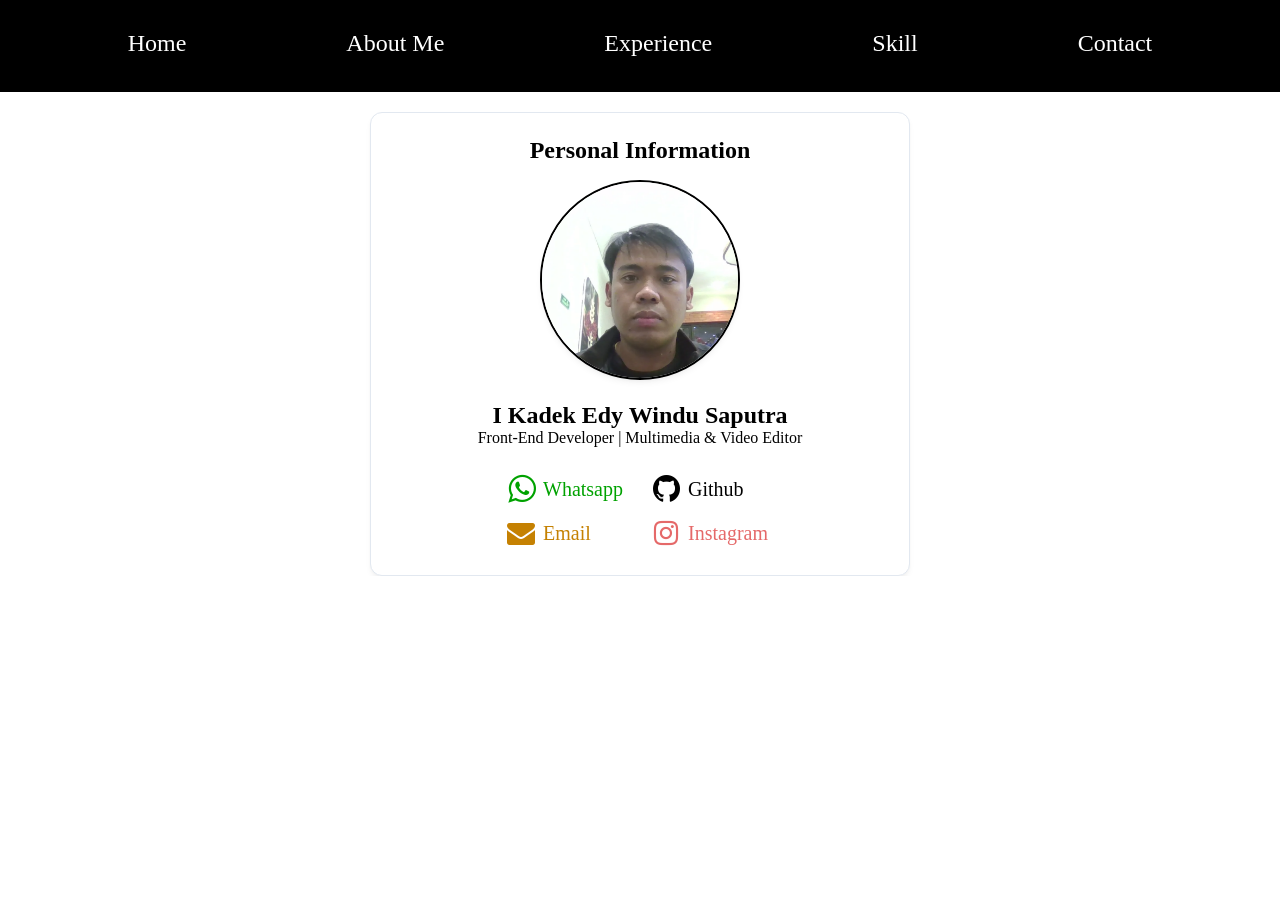
==== TUGAS_3/index.html @ a77fe6aa "index" ====
<!DOCTYPE html>
<html lang="en">
<head>
    <meta charset="UTF-8">
    <meta name="viewport" content="width=device-width, initial-scale=1.0">
    <title>Biodata Pribadi</title>
    <link rel="icon" href="">
    <link rel="stylesheet" href="https://cdnjs.cloudflare.com/ajax/libs/font-awesome/4.7.0/css/font-awesome.min.css">
    <link rel="stylesheet" href="css/style.css">
    <style>
        body {
            display: flex;
            flex-direction: column;
            align-items: center;
            gap: 20px;
        }
        section img {
            border: 2px solid black;
            width: 200px;
            height: 200px;
            object-fit: cover;
            border-radius: 50%;
            box-shadow: 0 4px 6px -1px rgba(0, 0, 0, 0.05), 0 2px 4px -2px rgba(0, 0, 0, 0.05);
            transition: 0.3s;
        }
        section img:hover {
            width: 230px;
            height: 230px;
            box-shadow: 0px 30px 100px 20px rgba(34, 100, 255, 0.30);
        }
        section table {
            width: 400px;
            min-height: 40px;
            padding: 4px 16px;
        }
        section table thead tr td{
            text-align: center;
        }
        .information-section div {
            align-items: center;
            padding: 4px 0;
        }
        .information-section div a {
            gap: 8px;
            text-decoration: none;
            transition: 0.3s;
        }
        .information-section div a:hover {
            opacity: 0.7;
        }
        .information-socialmedia {
            display: grid;
            grid-template-columns: 140px 140px; 
            column-gap: 24px;        /* Jarak celah di tengah */
            row-gap: 14px;           /* Jarak baris atas-bawah */
            justify-content: center; /* Posisikan grid tepat di tengah kartu */
            width: 100%;
        }

        .information-socialmedia a {
            display: flex;
            align-items: center;
            gap: 10px;
            text-decoration: none;
            width: 100%;
        }

        .information-socialmedia a i {
            width: 28px;
            text-align: center;
            font-size: 24px;
        }

        .information-socialmedia > :nth-child(odd) {
            justify-content: flex-end;
        }

        .information-socialmedia > :nth-child(odd) span {
            width: 85px;       /* Sesuaikan agar pas dengan kata Whatsapp */
            text-align: left;  /* Huruf 'E' pada Email tetap lurus di bawah huruf 'W' */
        }

        .information-socialmedia > :nth-child(even) {
            justify-content: flex-start;
        }
    </style>
</head>
<body>
    <nav>
        <ul>
            <li><a href="#">Home</a></li>
            <li><a href="about.html">About Me</a></li>
            <li><a href="experience.html">Experience</a></li>
            <li><a href="skills.html">Skill</a></li>
            <li><a href="contact.html">Contact</a></li>
        </ul>
    </nav>
    <!-- Informasi Pribadi -->
    <section class="information-section">
        <h1>Personal Information</h1>
        <img src="assets/foto_pribadi.webp" alt="">
        <table>
            <thead>
                <tr>
                    <td colspan="3"><h2>
                        I Kadek Edy Windu Saputra</h2>Front-End Developer | Multimedia & Video Editor</td>
                    </tr>
                </thead>
        </table>
        <div class="information-socialmedia">
            <!-- WhatsApp -->
            <a href="https://whatsapp.com" target="_blank" rel="noopener noreferrer" style="color: rgb(0, 162, 0)">
                <i class="fa fa-whatsapp" style="font-size: 32px;"></i>
                <span style="font-size: 20px;">Whatsapp</span>
            </a>
            <!-- GitHub -->
            <a href="https://github.com/edywinduu" target="_blank" rel="noopener noreferrer" style="color: black">
                <i class="fa fa-github" aria-hidden="true" style="font-size: 32px;"></i>
                <span style="font-size: 20px;">Github</span>
            </a>
            <!-- Email -->
            <a href="mailto:edywindu7@gmail.com"  style="color: rgb(197, 129, 2)">
                <i class="fa fa-envelope" aria-hidden="true" style="font-size: 28px;"></i>
                <span style="font-size: 20px;">Email</span>
            </a>
            <!-- Instagram -->
            <a href="https://instagram.com/edywinduu" target="_blank" rel="noopener noreferrer" style="color: rgb(229,105,105)">
                <i class="fa fa-instagram" aria-hidden="true" style="font-size: 28px;"></i>
                <span style="font-size: 20px;">Instagram</span>
            </a>
        </div>
    </section>
    <!-- <footer>
        @2026 Edy Windu. All Rights Reserved
    </footer> -->
</body>
</html>
---- TUGAS_3/css/style.css ----
*{
    padding: 0;
    margin: 0;
    box-sizing: border-box;
}
html, body{
    width: 100%;
    overflow-x: hidden;
}
nav {
    width: 100%;
    padding: 1.5rem 2rem;
    background-color: black;
}
nav ul {
    display: flex;
    justify-content: center;
    align-items: center;
    gap: 10rem;
    list-style: none;     
    margin: 0;
    padding: 0;
}
nav ul li a{
    text-decoration: none;
    font-size: 24px;
    color: white;
}
h1 h2 h3 {
    text-align: center;
}
section {
    background-color: #ffffff;
    border-radius: 12px;
    width: 100%;
    max-width: 60vh;
    height: 100%;
    padding: 24px 32px;
    box-shadow: 0 4px 6px -1px rgba(0, 0, 0, 0.05), 0 2px 4px -2px rgba(0, 0, 0, 0.05);
    border: 1px solid #e2e8f0;
    display: flex;
    flex-direction: column;
    align-items: center;
    gap: 16px;
}
.about-section p {
    text-align: justify;
}
.kepanitiaan-content {
    text-align: center;
}
.kepanitiaan-content ul {
    list-style-type: none;
    padding-bottom: 16px;
}
.education-card {
    background-color: white;
    padding: 20px;
    margin-bottom: 15px;
    border-radius: 10px;
    border: 1px solid #ddd;
    box-shadow: 0 2px 5px rgba(0, 0, 0, 0.1);
}
ul {
    padding-left: 20px;
    color: #475569;
}

ul li {
    margin-bottom: 6px;
    line-height: 1.6;
}
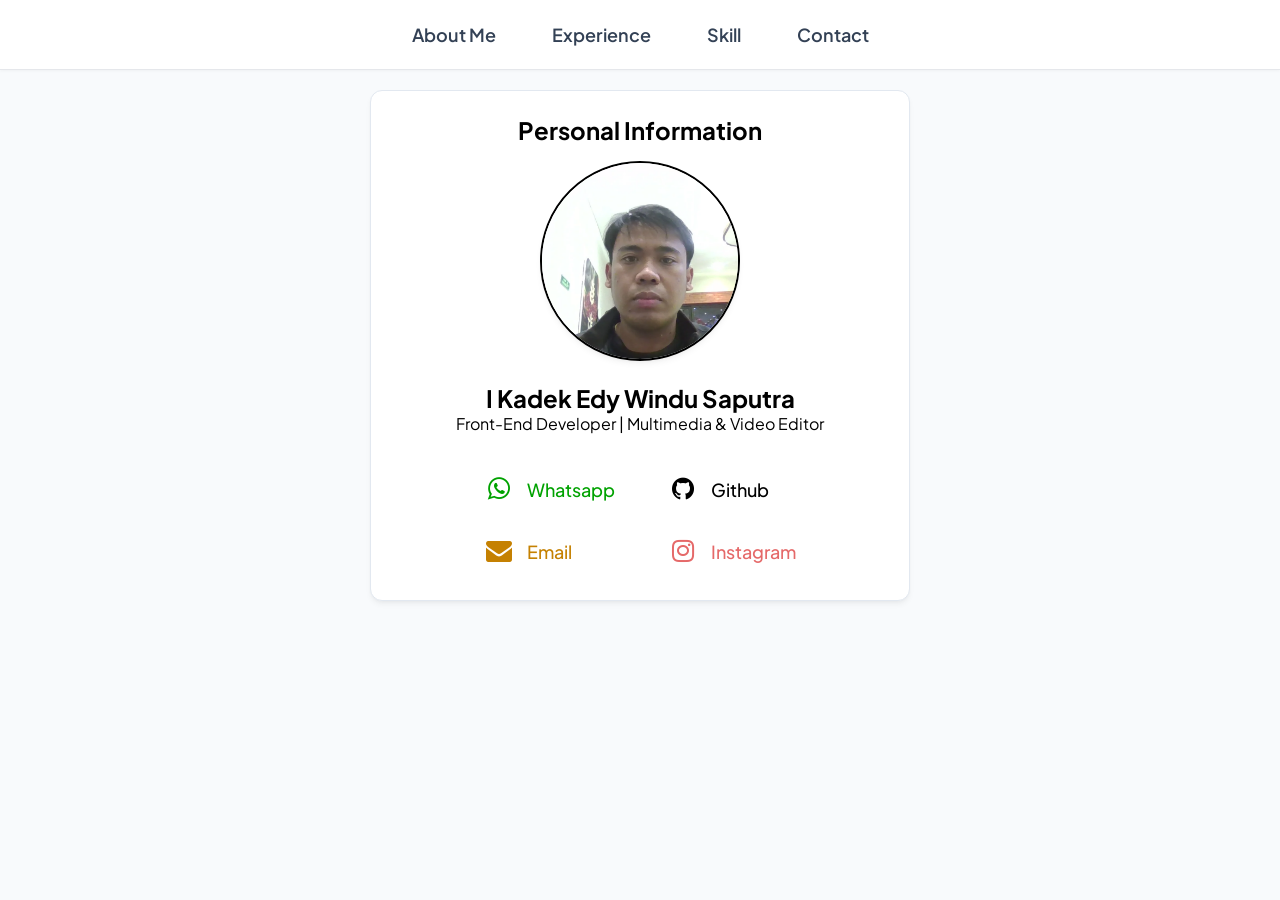
==== commit 1d013c44: "add: Tugas 3" ====
--- a/TUGAS_3/index.html
+++ b/TUGAS_3/index.html
@@ -6,13 +6,19 @@
     <title>Biodata Pribadi</title>
     <link rel="icon" href="">
     <link rel="stylesheet" href="https://cdnjs.cloudflare.com/ajax/libs/font-awesome/4.7.0/css/font-awesome.min.css">
+    <link rel="preconnect" href="https://fonts.googleapis.com">
+    <link rel="preconnect" href="https://fonts.gstatic.com" crossorigin>
+    <link href="https://fonts.googleapis.com/css2?family=Plus+Jakarta+Sans:wght@400;500;600;700;800&display=swap" rel="stylesheet">
     <link rel="stylesheet" href="css/style.css">
     <style>
         body {
+            font-family: 'Plus Jakarta Sans', -apple-system, BlinkMacSystemFont, "Segoe UI", Roboto, sans-serif;
+            background-color: #f8fafc;
             display: flex;
             flex-direction: column;
             align-items: center;
             gap: 20px;
+            min-height: 100vh;
         }
         section img {
             border: 2px solid black;
@@ -26,69 +32,78 @@
         section img:hover {
             width: 230px;
             height: 230px;
-            box-shadow: 0px 30px 100px 20px rgba(34, 100, 255, 0.30);
+            box-shadow: 0px 30px 100px 20px rgba(34, 100, 255, 0.10);
         }
         section table {
-            width: 400px;
+            min-width: 500px;
             min-height: 40px;
             padding: 4px 16px;
         }
         section table thead tr td{
             text-align: center;
         }
-        .information-section div {
-            align-items: center;
-            padding: 4px 0;
-        }
-        .information-section div a {
-            gap: 8px;
-            text-decoration: none;
-            transition: 0.3s;
-        }
-        .information-section div a:hover {
-            opacity: 0.7;
-        }
         .information-socialmedia {
             display: grid;
-            grid-template-columns: 140px 140px; 
+            grid-template-columns: 160px 160px; 
             column-gap: 24px;        /* Jarak celah di tengah */
-            row-gap: 14px;           /* Jarak baris atas-bawah */
+            row-gap: 12px;           /* Jarak baris atas-bawah */
             justify-content: center; /* Posisikan grid tepat di tengah kartu */
             width: 100%;
+            margin-top: 8px;
         }
 
         .information-socialmedia a {
             display: flex;
             align-items: center;
-            gap: 10px;
+            gap: 12px;
             text-decoration: none;
-            width: 100%;
+            padding: 8px 14px;
+            border-radius: 10px;
+            border: 1px solid transparent;
+            transition: all 0.25s ease;
+        }
+
+        .information-socialmedia a:hover {
+            background-color: #f1f5f9;
+            border-color: #e2e8f0;
+            transform: translateY(-2px);
+            box-shadow: 0 4px 10px rgba(0, 0, 0, 0.05);
         }
 
         .information-socialmedia a i {
-            width: 28px;
+            width: 32px;
+            height: 32px;
+            display: inline-flex;
+            align-items: center;
+            justify-content: center;
+            font-size: 26px;
+            flex-shrink: 0;
             text-align: center;
-            font-size: 24px;
         }
 
-        .information-socialmedia > :nth-child(odd) {
-            justify-content: flex-end;
+        .information-socialmedia a span {
+            font-size: 18px;
+            font-weight: 500;
         }
 
-        .information-socialmedia > :nth-child(odd) span {
-            width: 85px;       /* Sesuaikan agar pas dengan kata Whatsapp */
-            text-align: left;  /* Huruf 'E' pada Email tetap lurus di bawah huruf 'W' */
-        }
-
-        .information-socialmedia > :nth-child(even) {
-            justify-content: flex-start;
+        @media (max-width: 640px) {
+            nav {
+                padding: 12px 0;
+                min-height: auto;
+            }
+            nav ul {
+                gap: 0.5rem;
+            }
+            nav ul li a {
+                font-size: 15px;
+                padding: 6px 12px;
+            }
         }
     </style>
 </head>
 <body>
     <nav>
         <ul>
-            <li><a href="#">Home</a></li>
             <li><a href="about.html">About Me</a></li>
             <li><a href="experience.html">Experience</a></li>
             <li><a href="skills.html">Skill</a></li>
@@ -110,23 +125,23 @@
         <div class="information-socialmedia">
             <!-- WhatsApp -->
             <a href="https://whatsapp.com" target="_blank" rel="noopener noreferrer" style="color: rgb(0, 162, 0)">
-                <i class="fa fa-whatsapp" style="font-size: 32px;"></i>
-                <span style="font-size: 20px;">Whatsapp</span>
+                <i class="fa fa-whatsapp"></i>
+                <span>Whatsapp</span>
             </a>
             <!-- GitHub -->
             <a href="https://github.com/edywinduu" target="_blank" rel="noopener noreferrer" style="color: black">
-                <i class="fa fa-github" aria-hidden="true" style="font-size: 32px;"></i>
-                <span style="font-size: 20px;">Github</span>
+                <i class="fa fa-github" aria-hidden="true"></i>
+                <span>Github</span>
             </a>
             <!-- Email -->
-            <a href="mailto:edywindu7@gmail.com"  style="color: rgb(197, 129, 2)">
-                <i class="fa fa-envelope" aria-hidden="true" style="font-size: 28px;"></i>
-                <span style="font-size: 20px;">Email</span>
+            <a href="mailto:edywindu7@gmail.com" style="color: rgb(197, 129, 2)">
+                <i class="fa fa-envelope" aria-hidden="true"></i>
+                <span>Email</span>
             </a>
             <!-- Instagram -->
             <a href="https://instagram.com/edywinduu" target="_blank" rel="noopener noreferrer" style="color: rgb(229,105,105)">
-                <i class="fa fa-instagram" aria-hidden="true" style="font-size: 28px;"></i>
-                <span style="font-size: 20px;">Instagram</span>
+                <i class="fa fa-instagram" aria-hidden="true"></i>
+                <span>Instagram</span>
             </a>
         </div>
     </section>
--- a/TUGAS_3/css/style.css
+++ b/TUGAS_3/css/style.css
@@ -3,31 +3,18 @@
     margin: 0;
     box-sizing: border-box;
 }
+:root {
+    --primary: rgb(90, 90, 90);
+    --primary-light: #eff6ff;
+    --text-main: #0f172a;
+    --text-muted: #475569;
+    --card-bg: #ffffff;
+    --border-color: #e2e8f0;
+    --transition: all 0.25s cubic-bezier(0.4, 0, 0.2, 1);
+}
 html, body{
     width: 100%;
     overflow-x: hidden;
-}
-nav {
-    width: 100%;
-    padding: 1.5rem 2rem;
-    background-color: black;
-}
-nav ul {
-    display: flex;
-    justify-content: center;
-    align-items: center;
-    gap: 10rem;
-    list-style: none;     
-    margin: 0;
-    padding: 0;
-}
-nav ul li a{
-    text-decoration: none;
-    font-size: 24px;
-    color: white;
-}
-h1 h2 h3 {
-    text-align: center;
 }
 section {
     background-color: #ffffff;
@@ -43,30 +30,95 @@
     align-items: center;
     gap: 16px;
 }
-.about-section p {
-    text-align: justify;
+.page-container {
+    width: 100%;
+    max-width: 760px;
+    display: flex;
+    flex-direction: column;
+    gap: 20px;
 }
-.kepanitiaan-content {
+nav {
+    padding: 16px 0;
+    background-color: white;
+    border-bottom: 1px solid #e5e7eb;
+    min-height: 70px;
+    display: flex;
+    justify-content: center;
+    align-items: center;       
+    width: 100%;
+    position: sticky;
+    top: 0;
+    z-index: 100;
+    box-shadow: 0 1px 3px 0 rgba(0, 0, 0, 0.04);
+}
+nav ul {
+    display: flex;
+    justify-content: center;
+    align-items: center;
+    gap: 1.5rem;
+    list-style: none;     
+    margin: 0;
+    padding: 0 16px;
+    flex-wrap: wrap;
+}
+nav ul li {
+  display: flex;
+  align-items: center;
+}
+
+nav ul li a {
+  text-decoration: none;
+  font-size: 18px;
+  font-weight: 600;
+  color: #334155;
+  line-height: 1;
+  display: inline-flex;
+  align-items: center;
+  padding: 8px 16px;
+  border-radius: 8px;
+  transition: all 0.2s ease;
+}
+
+nav ul li a:hover {
+    text-decoration: underline;
+    background-color: #f1f5f9;
+    transform: scale(1.1);
+}
+
+h1 h2 h3 {
     text-align: center;
 }
-.kepanitiaan-content ul {
-    list-style-type: none;
-    padding-bottom: 16px;
-}
-.education-card {
-    background-color: white;
-    padding: 20px;
-    margin-bottom: 15px;
-    border-radius: 10px;
-    border: 1px solid #ddd;
-    box-shadow: 0 2px 5px rgba(0, 0, 0, 0.1);
-}
-ul {
-    padding-left: 20px;
-    color: #475569;
+.back-btn {
+    font-size: 16px;
+    font-weight: 600;
+    background-color: #ffffff;
+    border-radius: 12px;
+    width: fit-content;
+    padding: 10px 18px;
+    box-shadow: 0 2px 4px rgba(0, 0, 0, 0.04), 0 1px 2px rgba(0, 0, 0, 0.03);
+    border: 1px solid var(--border-color);
+    display: inline-flex;
+    flex-direction: row;
+    align-items: center;
+    gap: 12px;
+    text-decoration: none;
+    color: var(--text-main);
+    transition: var(--transition);
 }
 
-ul li {
-    margin-bottom: 6px;
-    line-height: 1.6;
-}+.back-btn i {
+    transition: var(--transition);
+}
+
+.back-btn:hover {
+    background-color: #ffffff;
+    border-color: #cbd5e1;
+    box-shadow: 0 4px 12px rgba(0, 0, 0, 0.08);
+    transform: translateX(-3px);
+    color: var(--primary);
+}
+
+.back-btn:hover i {
+    transform: translateX(-3px);
+}
+
